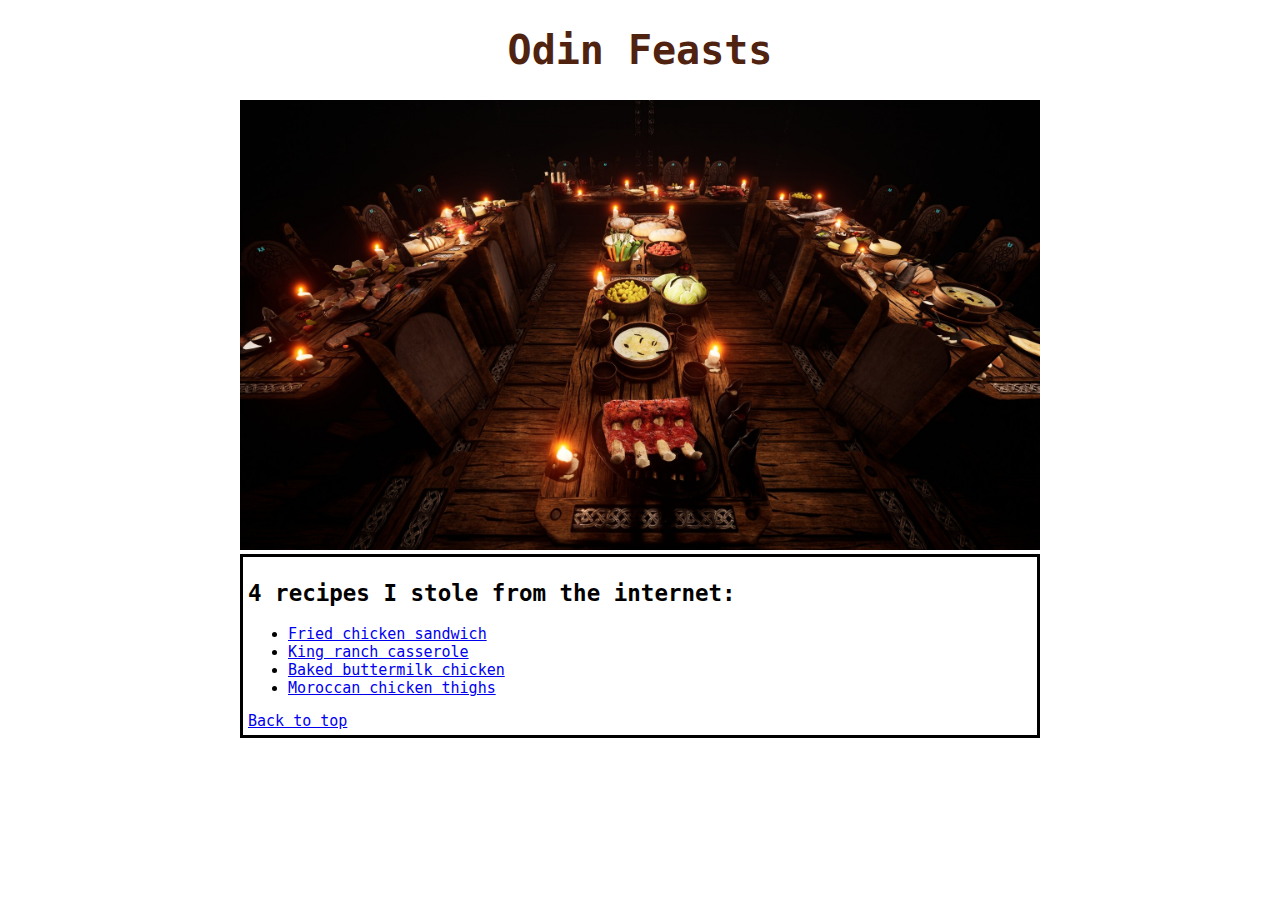
==== index.html @ 0338a61f "Add div tag to all main elements with border" ====
<!DOCTYPE html>
<html lang="eng">

<head>
    <meta charset="utf-8">
    <title>Odin Feasts</title>
    <link rel="stylesheet" href="style.css">
</head>

<body>
    <h1 id="front">Odin Feasts</h1>
    <img class="front-img" src="./img/viking-table.jpg" alt="a viking feast table">
    <div>
        <h2>4 recipes I stole from the internet:</h2>
        <ul>
            <li><a href="recipes/chicken-sandwich.html">Fried chicken sandwich</a></li>
            <li><a href="recipes/king-ranch-casserole.html">King ranch casserole</a></li>
            <li><a href="recipes/baked-buttermilk-chicken.html">Baked buttermilk chicken</a></li>
            <li><a href="recipes/moroccan-chicken-sheet.html">Moroccan chicken thighs</a></li>
        </ul>
        <a href="#front">Back to top</a>
    </div>
</body>

</html>
---- style.css ----
#front {
    text-align: center;
    font-size: 40px;
    color: rgb(80, 35, 17);
}

.front-img {
    width: 800px;
}

body {
    font-family: monospace, sans-serif;
    font-size: 15px;
    width: 800px;
    margin: 0 auto;
}

.fried-chicken {
    width: 800px;
}

.baked-chicken,
.moroccan-chicken {
    width: 750px;
}

.king-ranch {
    width: 384px;
}

img {
    height: auto;
}

div {
    border: 3px solid black;
    padding: 5px;
}
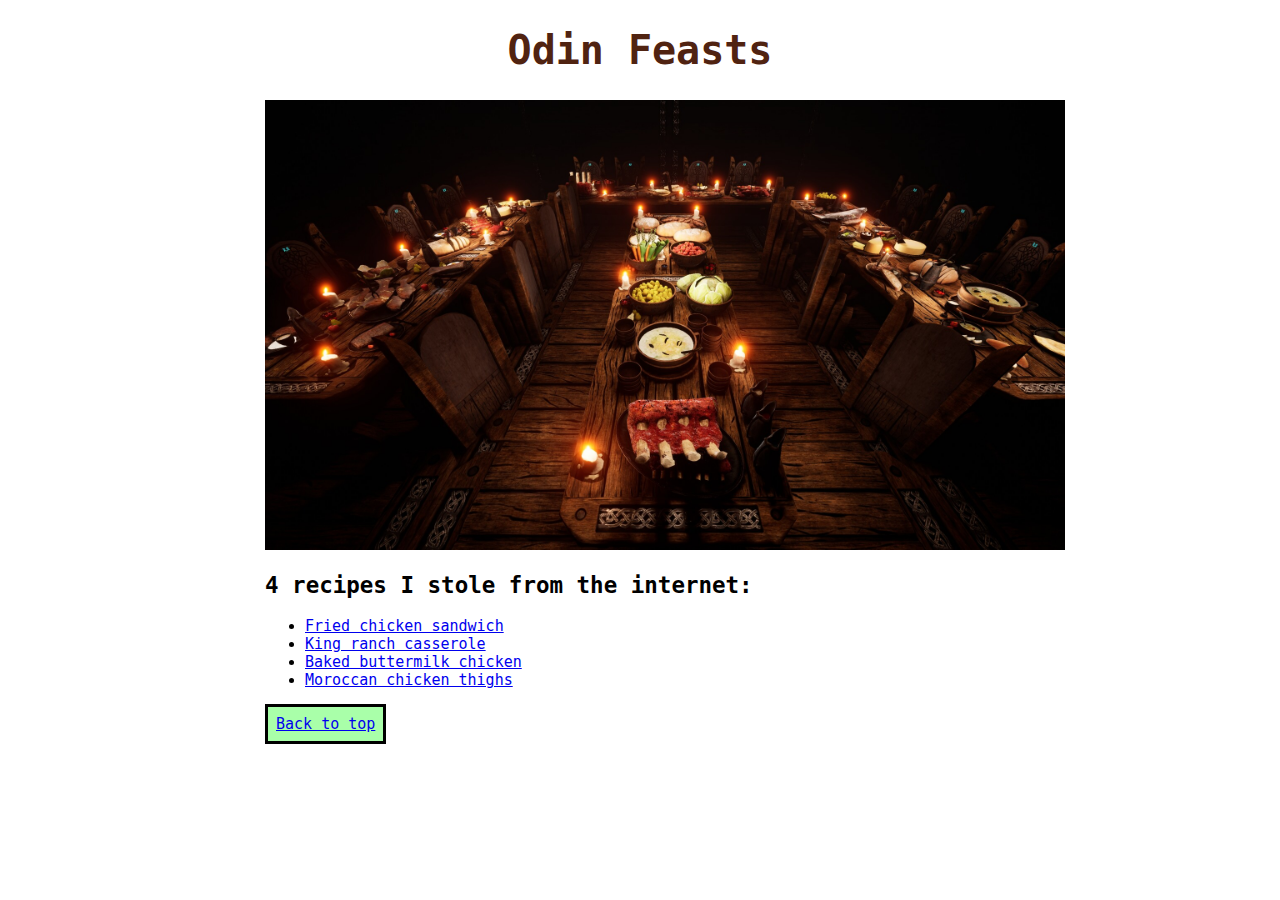
==== commit a0b49b1c: "Add border + bg to footer links" ====
--- a/index.html
+++ b/index.html
@@ -18,6 +18,8 @@
             <li><a href="recipes/baked-buttermilk-chicken.html">Baked buttermilk chicken</a></li>
             <li><a href="recipes/moroccan-chicken-sheet.html">Moroccan chicken thighs</a></li>
         </ul>
+    </div>
+    <div class="links-container">
         <a href="#front">Back to top</a>
     </div>
 </body>
--- a/style.css
+++ b/style.css
@@ -1,7 +1,7 @@
 #front {
     text-align: center;
     font-size: 40px;
-    color: rgb(80, 35, 17);
+    color: rgba(80, 35, 17);
 }
 
 .front-img {
@@ -11,7 +11,7 @@
 body {
     font-family: monospace, sans-serif;
     font-size: 15px;
-    width: 800px;
+    max-width: 750px;
     margin: 0 auto;
 }
 
@@ -31,8 +31,18 @@
 img {
     height: auto;
 }
+* {
+    box-sizing: border-box;
+}
 
-div {
+.links-container {
     border: 3px solid black;
-    padding: 5px;
+    margin: 0 0 30px 0;
+    padding: 8px;
+    display: inline-block;
+    background-color: rgba(149, 255, 149, 0.808);
+}
+
+div.links-container > p {
+    margin: 8px 0 0 0;
 }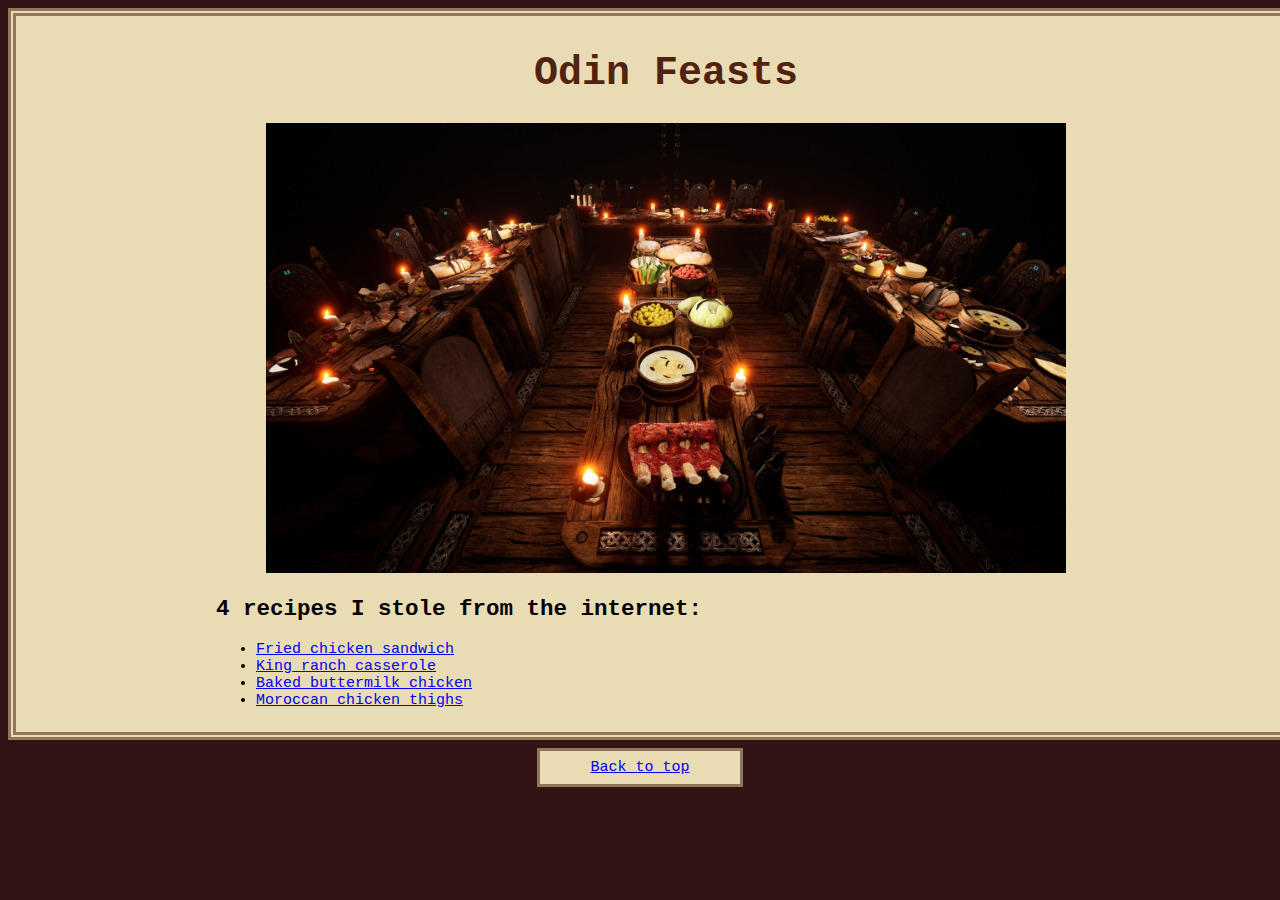
==== commit 1cee433e: "Center all images to container" ====
--- a/index.html
+++ b/index.html
@@ -8,19 +8,23 @@
 </head>
 
 <body>
-    <h1 id="front">Odin Feasts</h1>
-    <img class="front-img" src="./img/viking-table.jpg" alt="a viking feast table">
-    <div>
-        <h2>4 recipes I stole from the internet:</h2>
-        <ul>
-            <li><a href="recipes/chicken-sandwich.html">Fried chicken sandwich</a></li>
-            <li><a href="recipes/king-ranch-casserole.html">King ranch casserole</a></li>
-            <li><a href="recipes/baked-buttermilk-chicken.html">Baked buttermilk chicken</a></li>
-            <li><a href="recipes/moroccan-chicken-sheet.html">Moroccan chicken thighs</a></li>
-        </ul>
+    <div class="recipe-container">
+        <h1 id="header" class="front">Odin Feasts</h1>
+        <div class="img-container">
+            <div class="front-img"><img src="./img/viking-table.jpg" alt="a viking feast table"></div>
+        </div>
+        <div>
+            <h2>4 recipes I stole from the internet:</h2>
+            <ul>
+                <li><a href="recipes/chicken-sandwich.html">Fried chicken sandwich</a></li>
+                <li><a href="recipes/king-ranch-casserole.html">King ranch casserole</a></li>
+                <li><a href="recipes/baked-buttermilk-chicken.html">Baked buttermilk chicken</a></li>
+                <li><a href="recipes/moroccan-chicken-sheet.html">Moroccan chicken thighs</a></li>
+            </ul>
+        </div>
     </div>
-    <div class="links-container">
-        <a href="#front">Back to top</a>
+    <div class="links-container main">
+        <div class="back-top-front"><a href="#header">Back to top</a></div>
     </div>
 </body>
 
--- a/style.css
+++ b/style.css
@@ -1,21 +1,25 @@
-#front {
-    text-align: center;
-    font-size: 40px;
-    color: rgba(80, 35, 17);
-}
-
-.front-img {
-    width: 800px;
+html {
+    background-color: rgb(51, 20, 20);
+    box-sizing: border-box;
 }
 
 body {
     font-family: monospace, sans-serif;
     font-size: 15px;
-    max-width: 750px;
-    margin: 0 auto;
 }
 
-.fried-chicken {
+.front {
+    text-align: center;
+    font-size: 40px;
+    color: rgb(80, 35, 17);
+}
+
+.img-container {
+    display: flex;
+    justify-content: center;
+}
+
+div>img {
     width: 800px;
 }
 
@@ -31,18 +35,41 @@
 img {
     height: auto;
 }
-* {
-    box-sizing: border-box;
+
+.links-container {
+    border: 3px solid rgb(146, 118, 92);
+    width: 400px;
+    margin: 8px auto 0 auto;
+    display: flex;
+    background-color: rgb(233, 220, 180);
 }
 
-.links-container {
-    border: 3px solid black;
-    margin: 0 0 30px 0;
+.return-main,
+.back-top {
+    flex: 1;
     padding: 8px;
-    display: inline-block;
-    background-color: rgba(149, 255, 149, 0.808);
+    text-align: center;
 }
 
-div.links-container > p {
-    margin: 8px 0 0 0;
+.links-container.main {
+    width: 200px;
+}
+
+.back-top-front {
+    text-align: center;
+    padding: 8px;
+    margin: 0 auto;
+}
+
+
+.recipe-container {
+    border: 8px double rgb(146, 118, 92);
+    background-color: rgb(233, 220, 180);
+    padding: 8px 200px;
+    width: 900px;
+    margin: 0 auto;
+}
+
+#header {
+    text-align: center;
 }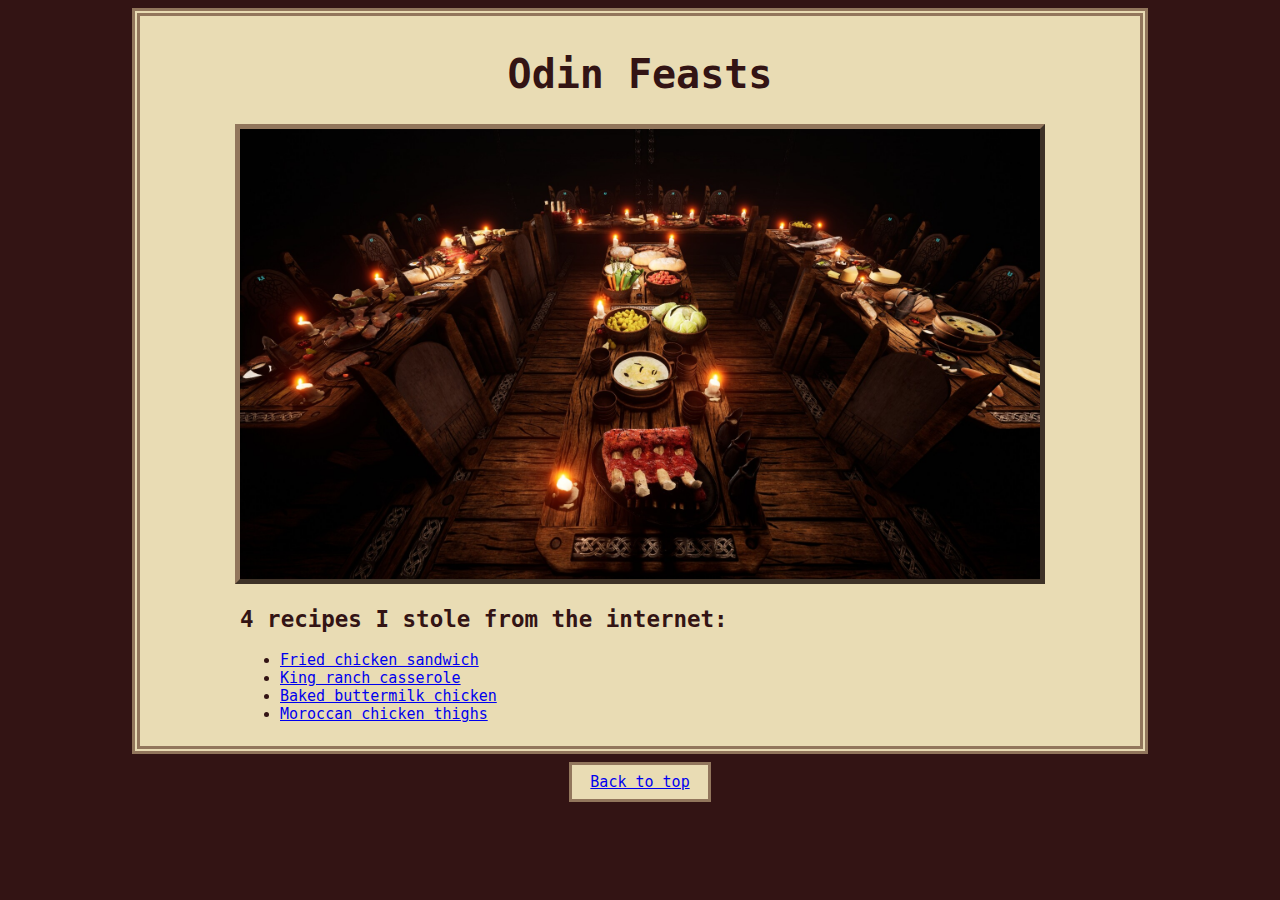
==== commit 952f90b4: "Properly implemented flexbox into containers" ====
--- a/index.html
+++ b/index.html
@@ -8,23 +8,25 @@
 </head>
 
 <body>
-    <div class="recipe-container">
-        <h1 id="header" class="front">Odin Feasts</h1>
-        <div class="img-container">
-            <div class="front-img"><img src="./img/viking-table.jpg" alt="a viking feast table"></div>
+    <div class="content-container">
+        <div class="recipe-container">
+            <h1 id="header" class="front">Odin Feasts</h1>
+            <div class="img-container">
+                <div class="front-img"><img src="./img/viking-table.jpg" alt="a viking feast table"></div>
+            </div>
+            <div>
+                <h2>4 recipes I stole from the internet:</h2>
+                <ul>
+                    <li><a href="recipes/chicken-sandwich.html">Fried chicken sandwich</a></li>
+                    <li><a href="recipes/king-ranch-casserole.html">King ranch casserole</a></li>
+                    <li><a href="recipes/baked-buttermilk-chicken.html">Baked buttermilk chicken</a></li>
+                    <li><a href="recipes/moroccan-chicken-sheet.html">Moroccan chicken thighs</a></li>
+                </ul>
+            </div>
         </div>
-        <div>
-            <h2>4 recipes I stole from the internet:</h2>
-            <ul>
-                <li><a href="recipes/chicken-sandwich.html">Fried chicken sandwich</a></li>
-                <li><a href="recipes/king-ranch-casserole.html">King ranch casserole</a></li>
-                <li><a href="recipes/baked-buttermilk-chicken.html">Baked buttermilk chicken</a></li>
-                <li><a href="recipes/moroccan-chicken-sheet.html">Moroccan chicken thighs</a></li>
-            </ul>
+        <div class="links-container">
+            <div class="back-top main"><a href="#header">Back to top</a></div>
         </div>
-    </div>
-    <div class="links-container main">
-        <div class="back-top-front"><a href="#header">Back to top</a></div>
     </div>
 </body>
 
--- a/style.css
+++ b/style.css
@@ -11,7 +11,7 @@
 .front {
     text-align: center;
     font-size: 40px;
-    color: rgb(80, 35, 17);
+    color: rgb(51, 20, 20);
 }
 
 .img-container {
@@ -21,11 +21,8 @@
 
 div>img {
     width: 800px;
-}
-
-.baked-chicken,
-.moroccan-chicken {
-    width: 750px;
+    border: 5px rgb(146, 118, 92);
+    border-style: outset;
 }
 
 .king-ranch {
@@ -36,40 +33,40 @@
     height: auto;
 }
 
-.links-container {
-    border: 3px solid rgb(146, 118, 92);
-    width: 400px;
-    margin: 8px auto 0 auto;
-    display: flex;
-    background-color: rgb(233, 220, 180);
-}
-
 .return-main,
 .back-top {
-    flex: 1;
+    border: 3px solid rgb(146, 118, 92);
+    background-color: rgb(233, 220, 180);
     padding: 8px;
     text-align: center;
-}
-
-.links-container.main {
     width: 200px;
 }
 
-.back-top-front {
-    text-align: center;
-    padding: 8px;
-    margin: 0 auto;
+.back-top.main {
+    width: 120px;
 }
 
+.links-container {
+    display: flex;
+    justify-content: center;
+    gap: 8px;
+}
 
 .recipe-container {
     border: 8px double rgb(146, 118, 92);
     background-color: rgb(233, 220, 180);
-    padding: 8px 200px;
-    width: 900px;
-    margin: 0 auto;
+    color: rgb(51, 20, 20);
+    padding: 8px 100px;
+    width: 800px;
+    align-self: center;
 }
 
 #header {
     text-align: center;
+}
+
+.content-container {
+    display: flex;
+    flex-direction: column;
+    gap: 8px;
 }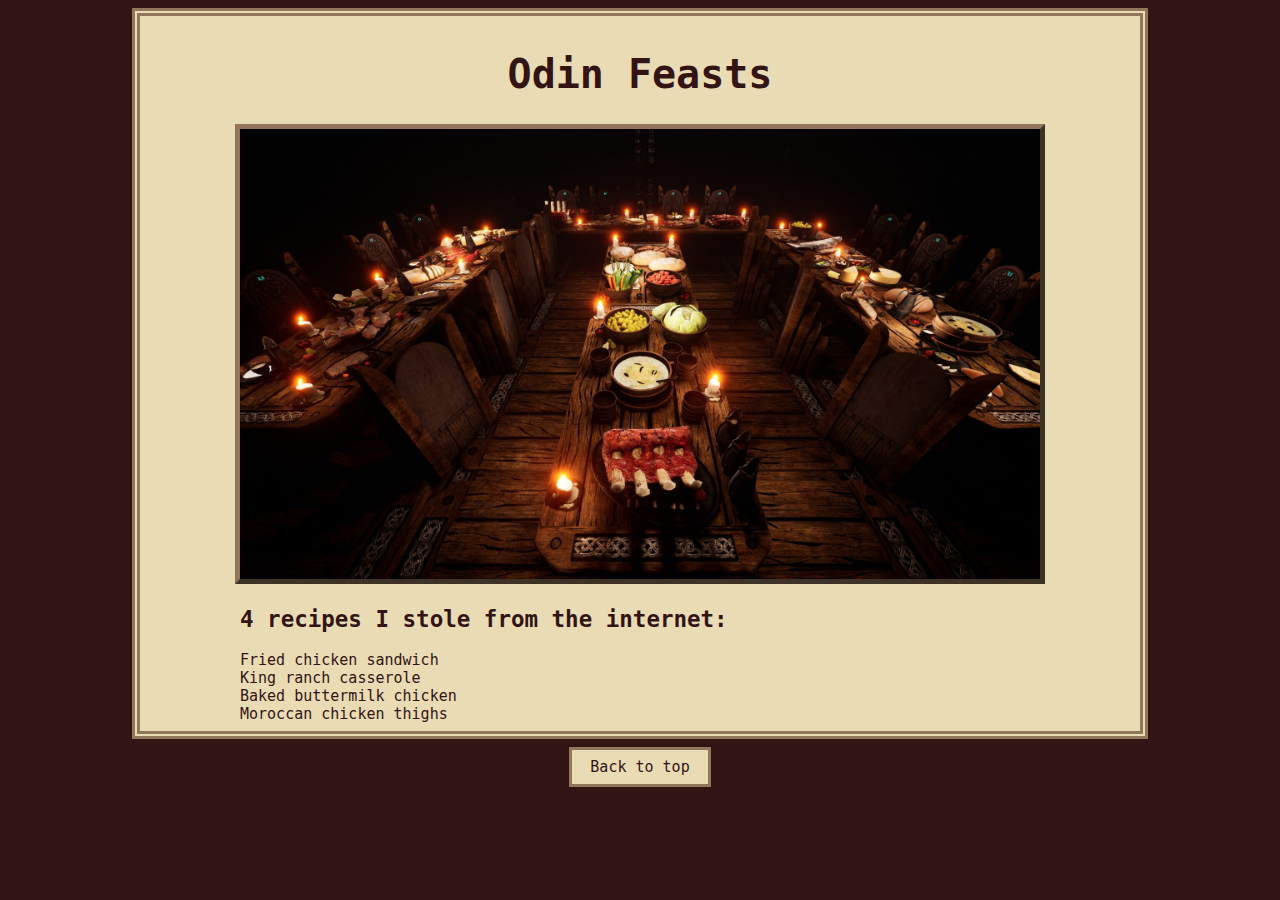
==== commit 28cbcd63: "Style links with matching page theme" ====
--- a/index.html
+++ b/index.html
@@ -16,7 +16,7 @@
             </div>
             <div>
                 <h2>4 recipes I stole from the internet:</h2>
-                <ul>
+                <ul class="recipe-list">
                     <li><a href="recipes/chicken-sandwich.html">Fried chicken sandwich</a></li>
                     <li><a href="recipes/king-ranch-casserole.html">King ranch casserole</a></li>
                     <li><a href="recipes/baked-buttermilk-chicken.html">Baked buttermilk chicken</a></li>
--- a/style.css
+++ b/style.css
@@ -69,4 +69,15 @@
     display: flex;
     flex-direction: column;
     gap: 8px;
+}
+
+a {
+    text-decoration: none;
+    color: rgb(51, 20, 20);
+}
+
+.recipe-list {
+    list-style: none;
+    margin: 0;
+    padding: 0;
 }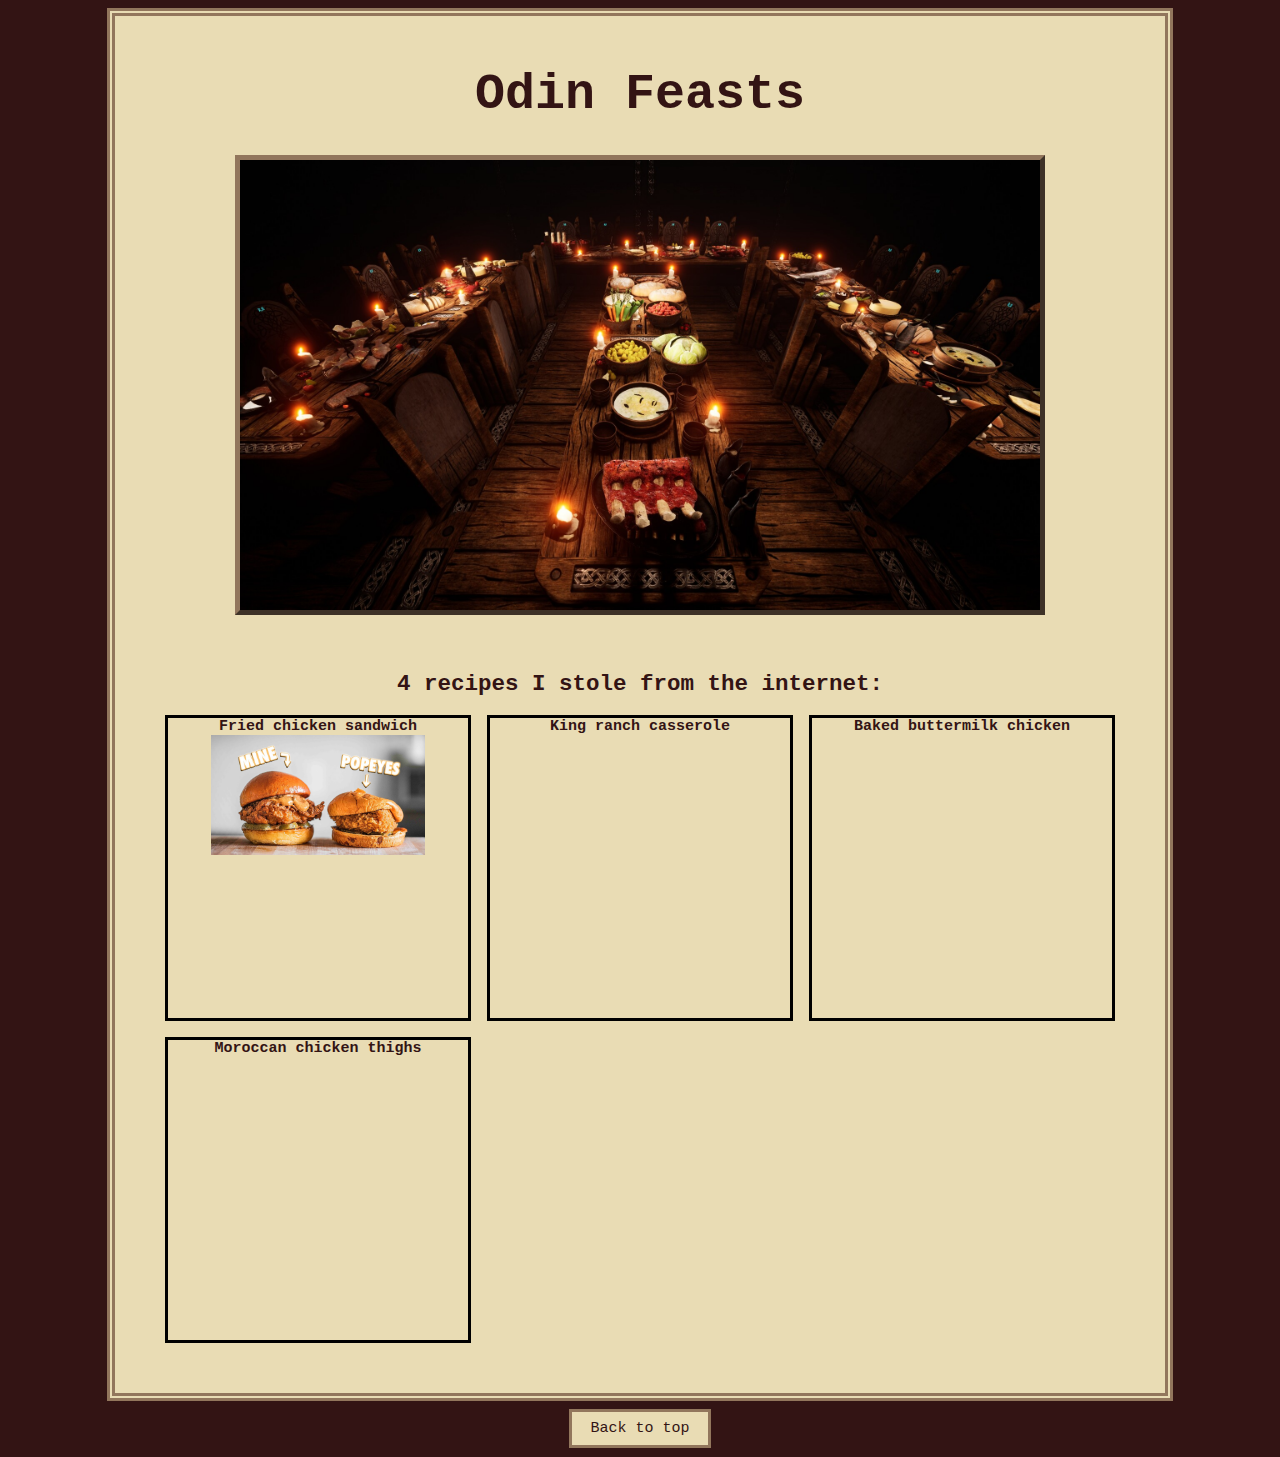
==== commit e237737f: "Edit flex layout of recipes and front-page" ====
--- a/index.html
+++ b/index.html
@@ -10,22 +10,25 @@
 <body>
     <div class="content-container">
         <div class="recipe-container">
-            <h1 id="header" class="front">Odin Feasts</h1>
+            <div id="front-title">Odin Feasts</div>
             <div class="img-container">
                 <div class="front-img"><img src="./img/viking-table.jpg" alt="a viking feast table"></div>
             </div>
             <div>
-                <h2>4 recipes I stole from the internet:</h2>
-                <ul class="recipe-list">
-                    <li><a href="recipes/chicken-sandwich.html">Fried chicken sandwich</a></li>
-                    <li><a href="recipes/king-ranch-casserole.html">King ranch casserole</a></li>
-                    <li><a href="recipes/baked-buttermilk-chicken.html">Baked buttermilk chicken</a></li>
-                    <li><a href="recipes/moroccan-chicken-sheet.html">Moroccan chicken thighs</a></li>
-                </ul>
+                <h2 id="recipe-list-title">4 recipes I stole from the internet:</h2>
+                <div class="recipe-list-container">
+                    <ul class="recipe-list">
+                        <li><a href="recipes/chicken-sandwich.html">Fried chicken sandwich</a><img
+                                src="./img/popeyes-chicken.jpg" alt="fried chicken sandwich"></li>
+                        <li><a href="recipes/king-ranch-casserole.html">King ranch casserole</a></li>
+                        <li><a href="recipes/baked-buttermilk-chicken.html">Baked buttermilk chicken</a></li>
+                        <li><a href="recipes/moroccan-chicken-sheet.html">Moroccan chicken thighs</a></li>
+                    </ul>
+                </div>
             </div>
         </div>
         <div class="links-container">
-            <div class="back-top main"><a href="#header">Back to top</a></div>
+            <div class="back-top main"><a href="#front-title">Back to top</a></div>
         </div>
     </div>
 </body>
--- a/style.css
+++ b/style.css
@@ -1,4 +1,5 @@
-html {
+html,
+body {
     background-color: rgb(51, 20, 20);
     box-sizing: border-box;
 }
@@ -6,17 +7,16 @@
 body {
     font-family: monospace, sans-serif;
     font-size: 15px;
+    display: flex;
+    justify-content: center;
 }
 
-.front {
-    text-align: center;
-    font-size: 40px;
+#front-title {
+    font-size: 50px;
+    font-weight: 900;
     color: rgb(51, 20, 20);
-}
-
-.img-container {
-    display: flex;
-    justify-content: center;
+    margin: 0;
+    padding: 0;
 }
 
 div>img {
@@ -53,16 +53,19 @@
 }
 
 .recipe-container {
+    display: flex;
+    flex-direction: column;
     border: 8px double rgb(146, 118, 92);
     background-color: rgb(233, 220, 180);
     color: rgb(51, 20, 20);
-    padding: 8px 100px;
-    width: 800px;
-    align-self: center;
+    padding: 50px;
+    align-items: center;
+    gap: 32px;
+
 }
 
-#header {
-    text-align: center;
+.recipe-container>.recipe {
+    width: 800px;
 }
 
 .content-container {
@@ -77,7 +80,34 @@
 }
 
 .recipe-list {
+    font-weight: bold;
     list-style: none;
     margin: 0;
     padding: 0;
+    display: flex;
+    gap: 16px;
+    width: 950px;
+    flex-wrap: wrap;
+
+}
+
+.recipe-list>li {
+    width: 300px;
+    height: 300px;
+    text-align: center;
+    border: 3px solid black;
+}
+
+.recipe-list-container {
+    display: flex;
+    justify-content: center;
+}
+
+.recipe-list>li>img {
+    height: 120px;
+    width: auto;
+}
+
+#recipe-list-title {
+    text-align: center;
 }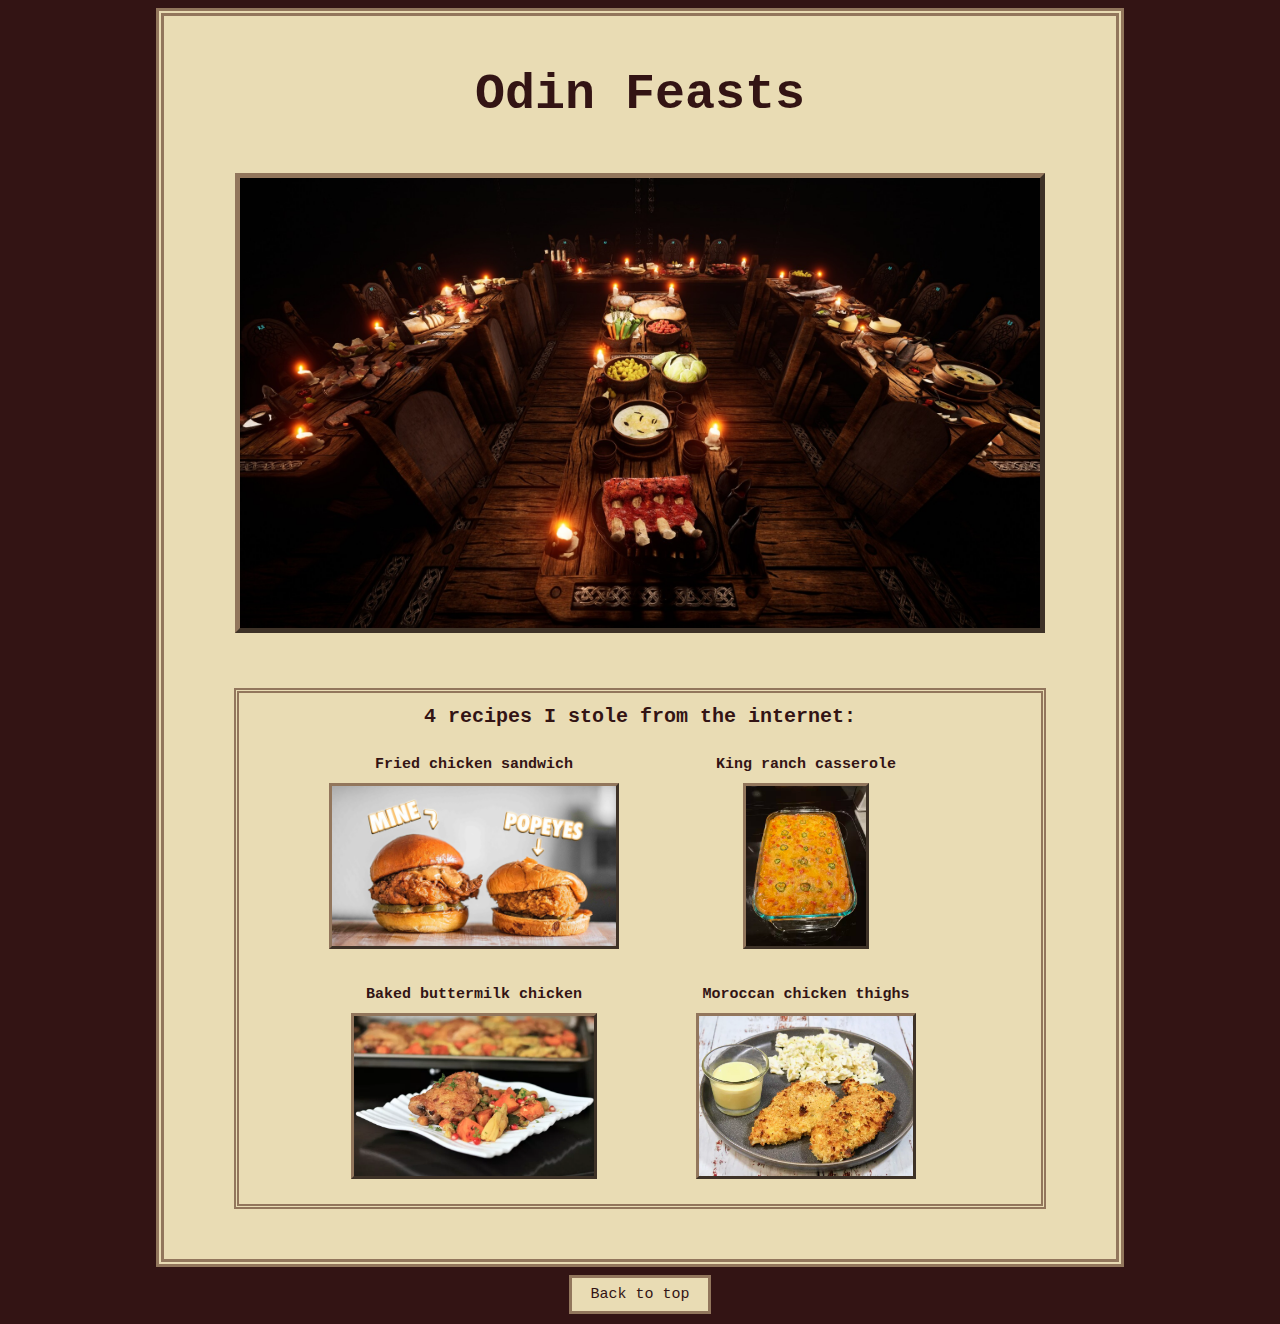
==== commit ef3a2f04: "Add imgs & border to recipe list" ====
--- a/index.html
+++ b/index.html
@@ -10,19 +10,24 @@
 <body>
     <div class="content-container">
         <div class="recipe-container">
-            <div id="front-title">Odin Feasts</div>
+            <div id="front-title" class="title">Odin Feasts</div>
             <div class="img-container">
                 <div class="front-img"><img src="./img/viking-table.jpg" alt="a viking feast table"></div>
             </div>
             <div>
-                <h2 id="recipe-list-title">4 recipes I stole from the internet:</h2>
                 <div class="recipe-list-container">
+                    <div class="recipe-list-title">4 recipes I stole from the internet:</div>
                     <ul class="recipe-list">
                         <li><a href="recipes/chicken-sandwich.html">Fried chicken sandwich</a><img
                                 src="./img/popeyes-chicken.jpg" alt="fried chicken sandwich"></li>
-                        <li><a href="recipes/king-ranch-casserole.html">King ranch casserole</a></li>
-                        <li><a href="recipes/baked-buttermilk-chicken.html">Baked buttermilk chicken</a></li>
-                        <li><a href="recipes/moroccan-chicken-sheet.html">Moroccan chicken thighs</a></li>
+                        <li><a href="recipes/king-ranch-casserole.html">King ranch casserole</a><img class="king-ranch"
+                                src="./img/king-ranch-casserole.webp" alt="king ranch casserole"></li>
+                        <li><a href="recipes/baked-buttermilk-chicken.html">Baked buttermilk chicken</a><img
+                                src="./img/moroccan-chicken-thighs.webp" alt="moroccan chicken thighs">
+                        </li>
+                        <li><a href="recipes/moroccan-chicken-sheet.html">Moroccan chicken thighs</a><img
+                                src="./img/baked-buttermilk-chicken.webp" alt="baked buttermilk chicken tenders">
+                        </li>
                     </ul>
                 </div>
             </div>
--- a/style.css
+++ b/style.css
@@ -13,10 +13,6 @@
 
 #front-title {
     font-size: 50px;
-    font-weight: 900;
-    color: rgb(51, 20, 20);
-    margin: 0;
-    padding: 0;
 }
 
 div>img {
@@ -58,10 +54,9 @@
     border: 8px double rgb(146, 118, 92);
     background-color: rgb(233, 220, 180);
     color: rgb(51, 20, 20);
-    padding: 50px;
+    padding: 50px 70px;
     align-items: center;
-    gap: 32px;
-
+    gap: 50px;
 }
 
 .recipe-container>.recipe {
@@ -86,28 +81,45 @@
     padding: 0;
     display: flex;
     gap: 16px;
-    width: 950px;
     flex-wrap: wrap;
+    justify-content: center;
+}
 
+.recipe-list-container {
+    display: flex;
+    flex-direction: column;
+    align-items: center;
+    width: 778px;
+    padding: 12px;
+    border: 5px double rgb(146, 118, 92);
 }
 
 .recipe-list>li {
     width: 300px;
-    height: 300px;
+    /* height: 300px; */
+    /* border: 3px solid black; */
     text-align: center;
-    border: 3px solid black;
-}
-
-.recipe-list-container {
-    display: flex;
-    justify-content: center;
+    padding: 8px;
 }
 
 .recipe-list>li>img {
-    height: 120px;
+    height: 160px;
     width: auto;
+    margin-top: 10px;
+    border: 3px rgb(146, 118, 92);
+    border-style: outset;
 }
 
-#recipe-list-title {
-    text-align: center;
+.recipe-list-title {
+    font-size: 20px;
+    font-weight: bold;
+    margin-bottom: 20px;
+}
+
+.title {
+    font-size: 40px;
+    font-weight: 900;
+    color: rgb(51, 20, 20);
+    margin: 0;
+    padding: 0;
 }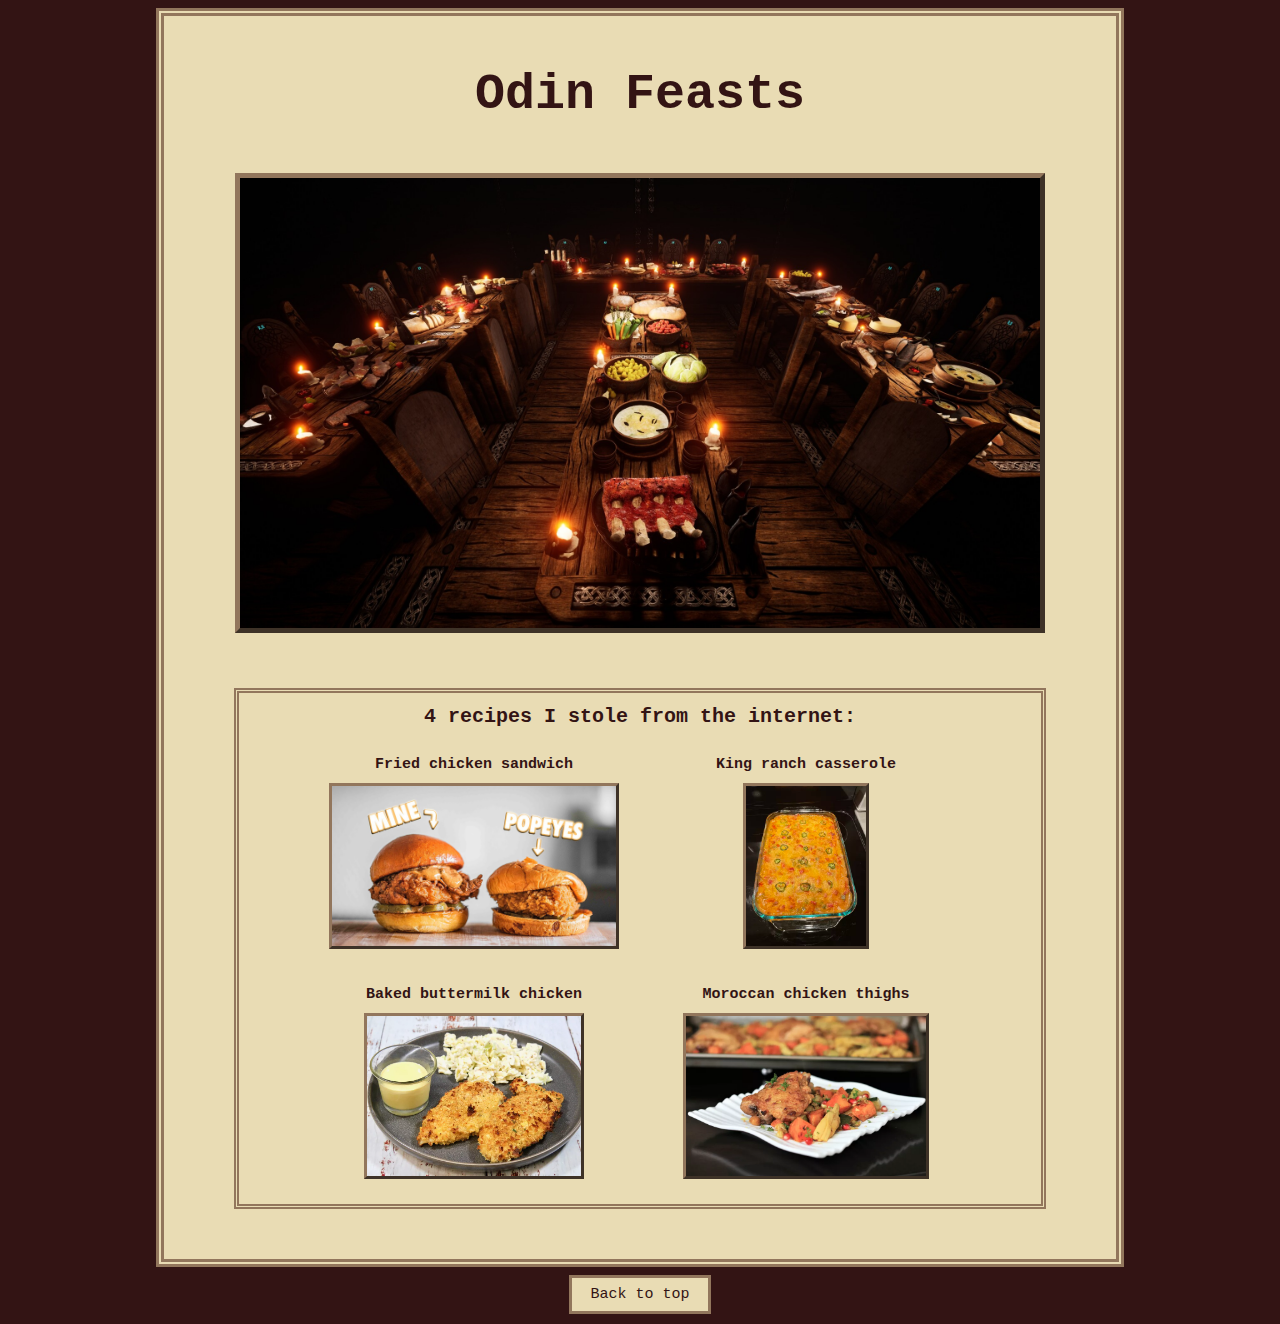
==== commit 72d31c99: "Make recipe-list imgs clickable links" ====
--- a/index.html
+++ b/index.html
@@ -18,15 +18,16 @@
                 <div class="recipe-list-container">
                     <div class="recipe-list-title">4 recipes I stole from the internet:</div>
                     <ul class="recipe-list">
-                        <li><a href="recipes/chicken-sandwich.html">Fried chicken sandwich</a><img
-                                src="./img/popeyes-chicken.jpg" alt="fried chicken sandwich"></li>
-                        <li><a href="recipes/king-ranch-casserole.html">King ranch casserole</a><img class="king-ranch"
-                                src="./img/king-ranch-casserole.webp" alt="king ranch casserole"></li>
-                        <li><a href="recipes/baked-buttermilk-chicken.html">Baked buttermilk chicken</a><img
-                                src="./img/moroccan-chicken-thighs.webp" alt="moroccan chicken thighs">
+                        <li><a href="recipes/chicken-sandwich.html">Fried chicken sandwich<img
+                                    src="./img/popeyes-chicken.jpg" alt="fried chicken sandwich"></a></li>
+                        <li><a href="recipes/king-ranch-casserole.html">King ranch casserole<img class="king-ranch"
+                                    src="./img/king-ranch-casserole.webp" alt="king ranch casserole"></a></li>
+                        <li><a href="recipes/baked-buttermilk-chicken.html">Baked buttermilk chicken<img
+                                    src="./img/baked-buttermilk-chicken.webp"
+                                    alt="baked buttermilk chicken tenders"></a>
                         </li>
-                        <li><a href="recipes/moroccan-chicken-sheet.html">Moroccan chicken thighs</a><img
-                                src="./img/baked-buttermilk-chicken.webp" alt="baked buttermilk chicken tenders">
+                        <li><a href="recipes/moroccan-chicken-sheet.html">Moroccan chicken thighs<img
+                                    src="./img/moroccan-chicken-thighs.webp" alt="moroccan chicken thighs"></a>
                         </li>
                     </ul>
                 </div>
--- a/style.css
+++ b/style.css
@@ -102,7 +102,7 @@
     padding: 8px;
 }
 
-.recipe-list>li>img {
+.recipe-list>li>a>img {
     height: 160px;
     width: auto;
     margin-top: 10px;
